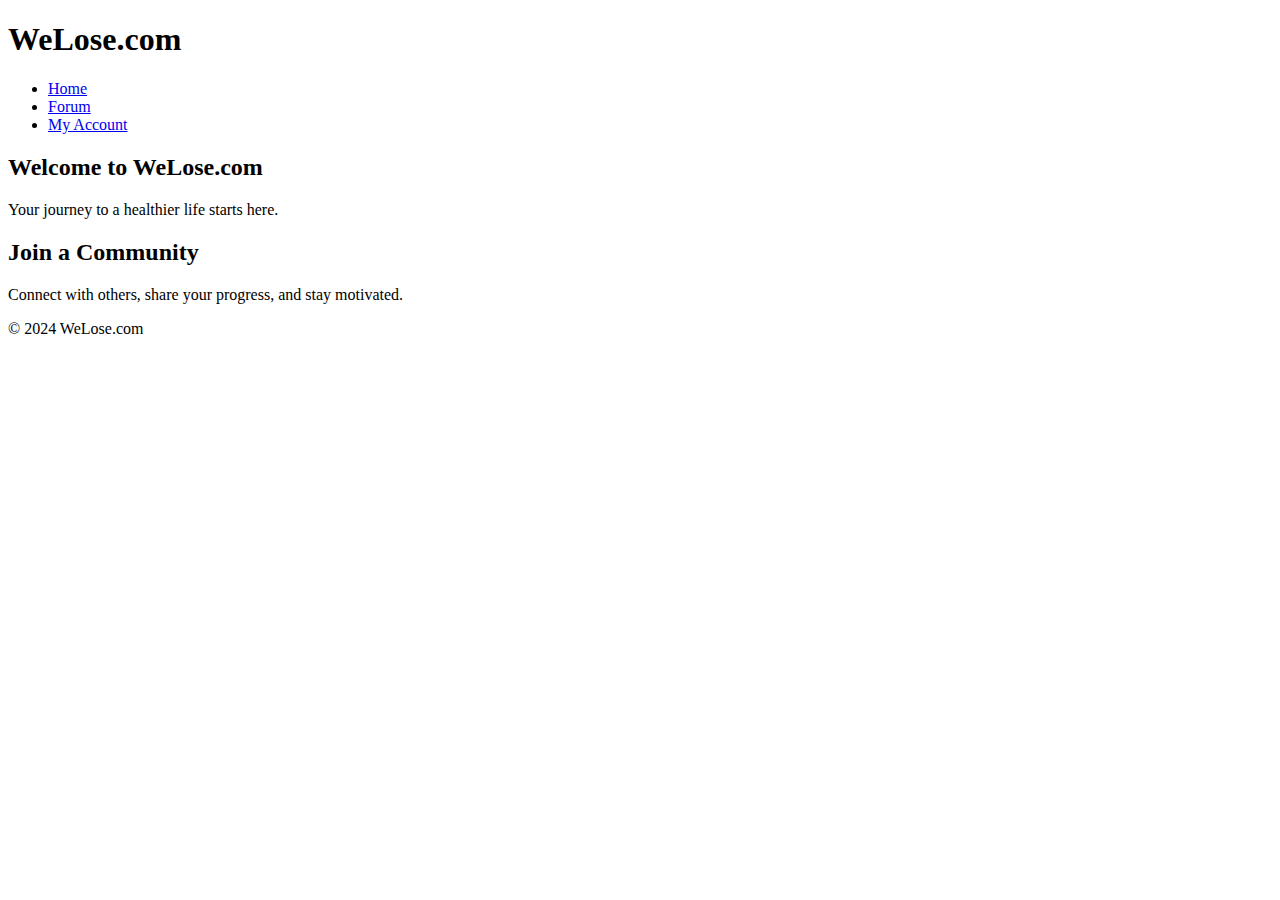
==== index.html @ 94b9a4b2 "Create index.html" ====
<!DOCTYPE html>
<html lang="en">
<head>
    <meta charset="UTF-8">
    <meta name="viewport" content="width=device-width, initial-scale=1.0">
    <title>WeLose.com - Home</title>
    <link rel="stylesheet" href="styles.css">
</head>
<body>
    <header>
        <h1>WeLose.com</h1>
        <nav>
            <ul>
                <li><a href="index.html">Home</a></li>
                <li><a href="forum.html">Forum</a></li>
                <li><a href="account.html">My Account</a></li>
            </ul>
        </nav>
    </header>
    <main>
        <section>
            <h2>Welcome to WeLose.com</h2>
            <p>Your journey to a healthier life starts here.</p>
        </section>
        <section>
            <h2>Join a Community</h2>
            <p>Connect with others, share your progress, and stay motivated.</p>
        </section>
    </main>
    <footer>
        <p>&copy; 2024 WeLose.com</p>
    </footer>
</body>
</html>
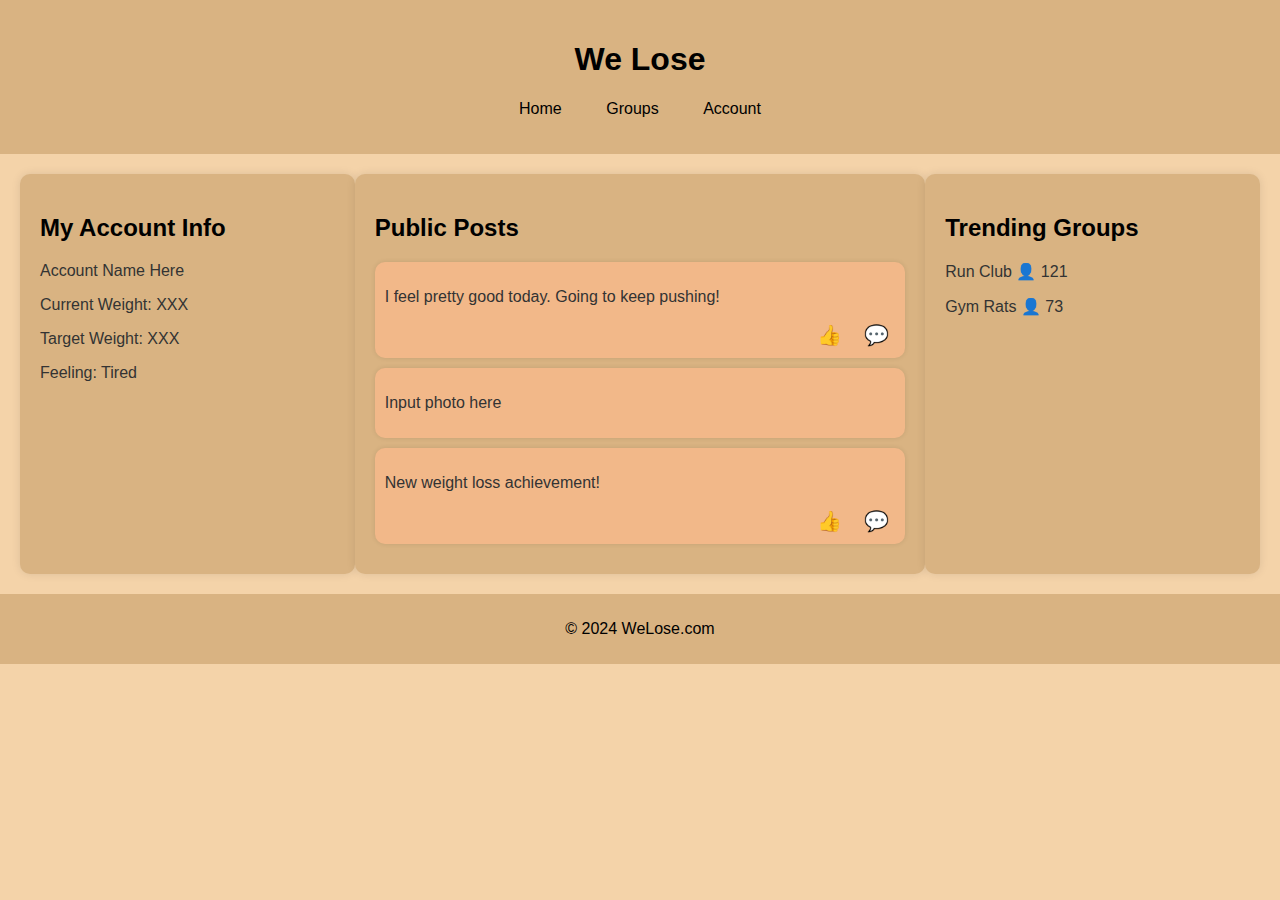
==== commit e698c10e: "fix?" ====
--- a/index.html
+++ b/index.html
@@ -4,31 +4,56 @@
     <meta charset="UTF-8">
     <meta name="viewport" content="width=device-width, initial-scale=1.0">
     <title>WeLose.com - Home</title>
-    <link rel="stylesheet" href="styles.css">
+    <link rel="stylesheet" href="/css/styles.css">
 </head>
 <body>
     <header>
-        <h1>WeLose.com</h1>
+        <h1>We Lose</h1>
         <nav>
             <ul>
                 <li><a href="index.html">Home</a></li>
-                <li><a href="forum.html">Forum</a></li>
-                <li><a href="account.html">My Account</a></li>
+                <li><a href="forum.html">Groups</a></li>
+                <li><a href="account.html">Account</a></li>
             </ul>
         </nav>
     </header>
     <main>
-        <section>
-            <h2>Welcome to WeLose.com</h2>
-            <p>Your journey to a healthier life starts here.</p>
+        <section class="account-info">
+            <h2>My Account Info</h2>
+            <p>Account Name Here</p>
+            <p>Current Weight: XXX</p>
+            <p>Target Weight: XXX</p>
+            <p>Feeling: Tired</p>
         </section>
-        <section>
-            <h2>Join a Community</h2>
-            <p>Connect with others, share your progress, and stay motivated.</p>
+        <section class="posts">
+            <h2>Public Posts</h2>
+            <div class="post">
+                <p>I feel pretty good today. Going to keep pushing!</p>
+                <div class="actions">
+                    <button>👍</button>
+                    <button>💬</button>
+                </div>
+            </div>
+            <div class="post">
+                <p>Input photo here</p>
+            </div>
+            <div class="post">
+                <p>New weight loss achievement!</p>
+                <div class="actions">
+                    <button>👍</button>
+                    <button>💬</button>
+                </div>
+            </div>
+        </section>
+        <section class="trending-groups">
+            <h2>Trending Groups</h2>
+            <p>Run Club <span>👤 121</span></p>
+            <p>Gym Rats <span>👤 73</span></p>
         </section>
     </main>
     <footer>
         <p>&copy; 2024 WeLose.com</p>
     </footer>
+    <script src="script.js"></script>
 </body>
 </html>
--- a/css/styles.css
+++ b/css/styles.css
@@ -0,0 +1,82 @@
+body {
+    font-family: Arial, sans-serif;
+    background-color: #f4d3a9;
+    color: #333;
+    margin: 0;
+    padding: 0;
+}
+
+header {
+    background-color: #d9b382;
+    color: black;
+    padding: 20px;
+    text-align: center;
+}
+
+nav ul {
+    list-style: none;
+    padding: 0;
+}
+
+nav ul li {
+    display: inline;
+    margin: 0 20px;
+}
+
+nav ul li a {
+    color: black;
+    text-decoration: none;
+}
+
+main {
+    display: flex;
+    justify-content: space-around;
+    padding: 20px;
+}
+
+h1, h2 {
+    color: black;
+}
+
+section {
+    background-color: #d9b382;
+    padding: 20px;
+    border-radius: 10px;
+    box-shadow: 0 0 10px rgba(0, 0, 0, 0.1);
+}
+
+.account-info, .trending-groups {
+    width: 25%;
+}
+
+.posts {
+    width: 45%;
+}
+
+.post {
+    background-color: #f2b889;
+    padding: 10px;
+    border-radius: 10px;
+    margin-bottom: 10px;
+    box-shadow: 0 0 5px rgba(0, 0, 0, 0.1);
+}
+
+.actions {
+    display: flex;
+    justify-content: flex-end;
+}
+
+.actions button {
+    background: none;
+    border: none;
+    font-size: 20px;
+    cursor: pointer;
+    margin-left: 10px;
+}
+
+footer {
+    text-align: center;
+    padding: 10px 0;
+    background-color: #d9b382;
+    color: black;
+}
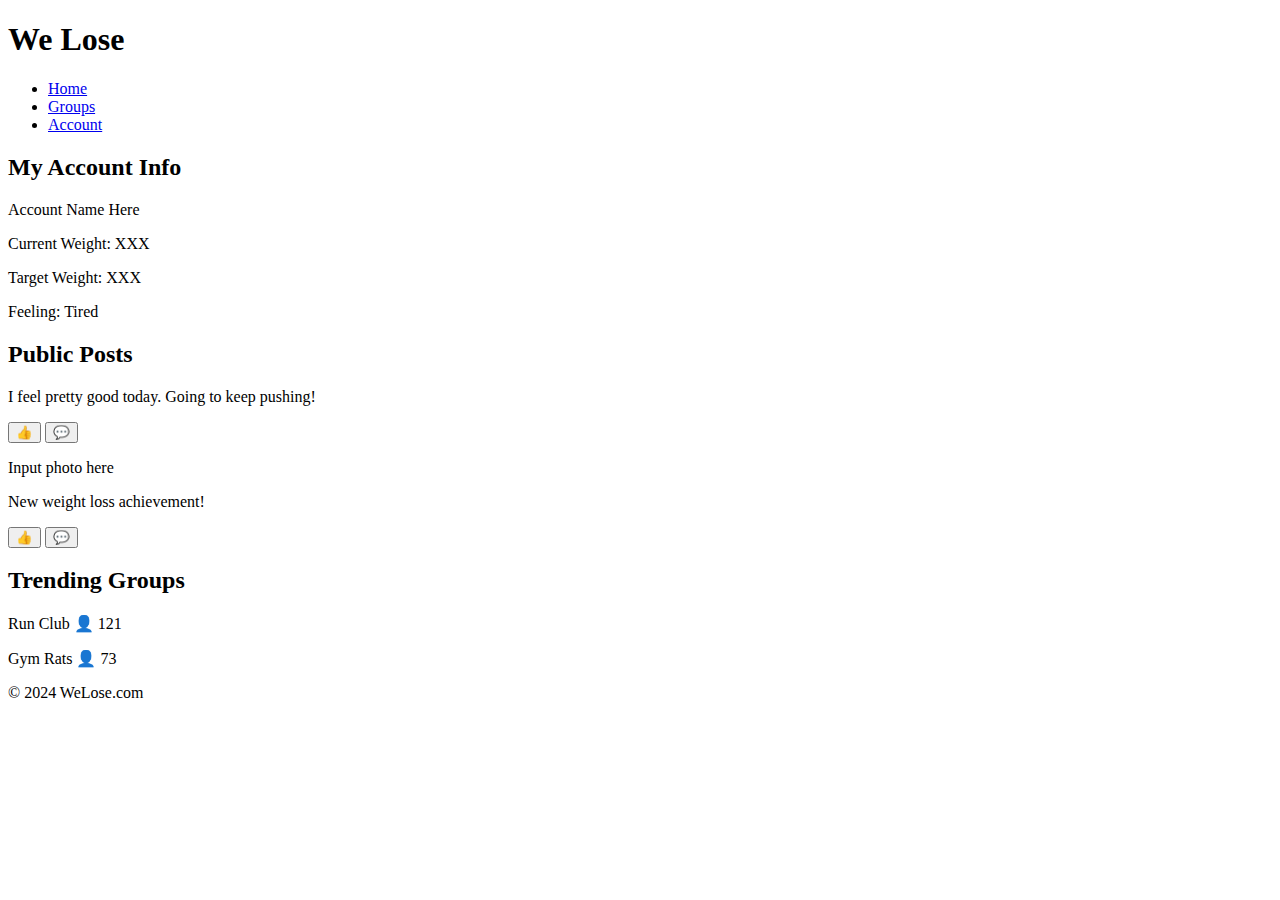
==== commit 6f10e80f: "fix?" ====
--- a/index.html
+++ b/index.html
@@ -4,7 +4,7 @@
     <meta charset="UTF-8">
     <meta name="viewport" content="width=device-width, initial-scale=1.0">
     <title>WeLose.com - Home</title>
-    <link rel="stylesheet" href="/css/styles.css">
+    <link rel="stylesheet" href="/weight_loss/css/styles.css">
 </head>
 <body>
     <header>
@@ -54,6 +54,6 @@
     <footer>
         <p>&copy; 2024 WeLose.com</p>
     </footer>
-    <script src="script.js"></script>
+    <script src="/weight_loss/js/script.js"></script>
 </body>
 </html>
